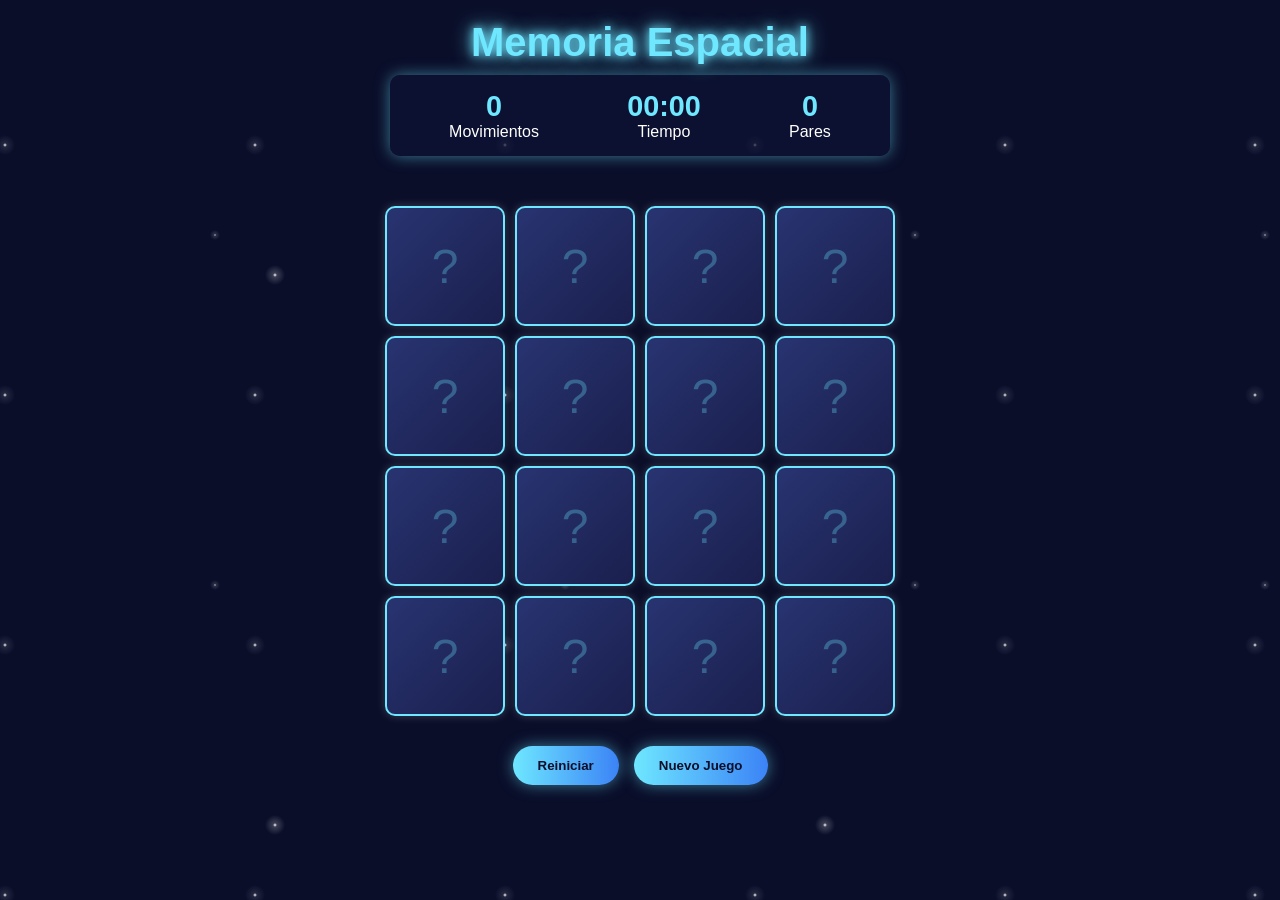
==== index.html @ 433942ee "first commit" ====
<!DOCTYPE html>
<html lang="es">
<head>
    <meta charset="UTF-8">
    <meta name="viewport" content="width=device-width, initial-scale=1.0">
    <title>Memoria Espacial</title>
    <style>
        * {
            margin: 0;
            padding: 0;
            box-sizing: border-box;
            font-family: 'Segoe UI', Tahoma, Geneva, Verdana, sans-serif;
        }
        
        body {
            background: #0a0e29;
            color: #fff;
            min-height: 100vh;
            display: flex;
            flex-direction: column;
            align-items: center;
            padding: 20px;
            background-image: 
                radial-gradient(white, rgba(255,255,255,.2) 2px, transparent 10px),
                radial-gradient(white, rgba(255,255,255,.15) 1px, transparent 5px),
                radial-gradient(white, rgba(255,255,255,.1) 2px, transparent 10px);
            background-size: 550px 550px, 350px 350px, 250px 250px;
            background-position: 0 0, 40px 60px, 130px 270px;
        }
        
        header {
            text-align: center;
            margin-bottom: 30px;
            width: 100%;
        }
        
        h1 {
            font-size: 2.5rem;
            margin-bottom: 10px;
            color: #6ee7ff;
            text-shadow: 0 0 10px #6ee7ff, 0 0 20px #6ee7ff;
        }
        
        .stats {
            display: flex;
            justify-content: space-around;
            width: 100%;
            max-width: 500px;
            margin: 0 auto 20px;
            background: rgba(13, 19, 53, 0.7);
            padding: 15px;
            border-radius: 10px;
            box-shadow: 0 0 15px rgba(110, 231, 255, 0.5);
        }
        
        .stat {
            text-align: center;
        }
        
        .stat span {
            display: block;
            font-size: 1.8rem;
            font-weight: bold;
            color: #6ee7ff;
        }
        
        .game-container {
            width: 100%;
            max-width: 600px;
            display: flex;
            justify-content: center;
        }
        
        .game-board {
            display: grid;
            grid-template-columns: repeat(4, 1fr);
            gap: 10px;
            perspective: 1000px;
        }
        
        .card {
            height: 120px;
            width: 120px;
            position: relative;
            transform-style: preserve-3d;
            transition: transform 0.6s;
            cursor: pointer;
        }
        
        .card.flipped {
            transform: rotateY(180deg);
        }
        
        .card-front, .card-back {
            position: absolute;
            width: 100%;
            height: 100%;
            backface-visibility: hidden;
            border-radius: 10px;
            display: flex;
            justify-content: center;
            align-items: center;
            box-shadow: 0 0 10px rgba(255, 255, 255, 0.2);
        }
        
        .card-front {
            background: linear-gradient(135deg, #1a1f4d, #283471);
            transform: rotateY(180deg);
            font-size: 2.5rem;
        }
        
        .card-back {
            background: linear-gradient(135deg, #283471, #1a1f4d);
            border: 2px solid #6ee7ff;
        }
        
        .card-back::before {
            content: "?";
            font-size: 3rem;
            color: rgba(110, 231, 255, 0.3);
        }
        
        .controls {
            margin-top: 30px;
            display: flex;
            gap: 15px;
        }
        
        button {
            padding: 12px 25px;
            border: none;
            border-radius: 50px;
            background: linear-gradient(to right, #6ee7ff, #3b83f6);
            color: #0a0e29;
            font-weight: bold;
            cursor: pointer;
            transition: all 0.3s;
            box-shadow: 0 0 15px rgba(110, 231, 255, 0.5);
        }
        
        button:hover {
            transform: translateY(-3px);
            box-shadow: 0 0 20px rgba(110, 231, 255, 0.8);
        }
        
        .win-message {
            display: none;
            position: fixed;
            top: 0;
            left: 0;
            width: 100%;
            height: 100%;
            background: rgba(10, 14, 41, 0.95);
            flex-direction: column;
            justify-content: center;
            align-items: center;
            z-index: 100;
        }
        
        .win-content {
            background: rgba(13, 19, 53, 0.9);
            padding: 40px;
            border-radius: 20px;
            text-align: center;
            box-shadow: 0 0 30px rgba(110, 231, 255, 0.7);
            max-width: 90%;
            width: 400px;
        }
        
        .win-content h2 {
            font-size: 2.5rem;
            margin-bottom: 20px;
            color: #6ee7ff;
        }
        
        .win-content p {
            font-size: 1.2rem;
            margin-bottom: 30px;
        }
        
        @media (max-width: 600px) {
            .game-board {
                grid-template-columns: repeat(3, 1fr);
            }
            
            .card {
                height: 90px;
                width: 90px;
            }
            
            h1 {
                font-size: 2rem;
            }
            
            .stat span {
                font-size: 1.5rem;
            }
        }
        
        @media (max-width: 400px) {
            .card {
                height: 70px;
                width: 70px;
            }
            
            .card-front {
                font-size: 1.8rem;
            }
        }
    </style>
</head>
<body>
    <header>
        <h1>Memoria Espacial</h1>
        <div class="stats">
            <div class="stat">
                <span id="moves">0</span>
                Movimientos
            </div>
            <div class="stat">
                <span id="timer">00:00</span>
                Tiempo
            </div>
            <div class="stat">
                <span id="pairs">0</span>
                Pares
            </div>
        </div>
    </header>
    
    <div class="game-container">
        <div class="game-board" id="gameBoard"></div>
    </div>
    
    <div class="controls">
        <button id="restartBtn">Reiniciar</button>
        <button id="newGameBtn">Nuevo Juego</button>
    </div>
    
    <div class="win-message" id="winMessage">
        <div class="win-content">
            <h2>¡Felicidades!</h2>
            <p>Has completado el juego en <span id="finalMoves">0</span> movimientos y <span id="finalTime">00:00</span> segundos.</p>
            <button id="playAgainBtn">Jugar de nuevo</button>
        </div>
    </div>

    <script>
        document.addEventListener('DOMContentLoaded', () => {
            // Elementos del DOM
            const gameBoard = document.getElementById('gameBoard');
            const movesElement = document.getElementById('moves');
            const timerElement = document.getElementById('timer');
            const pairsElement = document.getElementById('pairs');
            const restartBtn = document.getElementById('restartBtn');
            const newGameBtn = document.getElementById('newGameBtn');
            const winMessage = document.getElementById('winMessage');
            const finalMoves = document.getElementById('finalMoves');
            const finalTime = document.getElementById('finalTime');
            const playAgainBtn = document.getElementById('playAgainBtn');
            
            // Variables del juego
            let cards = [];
            let hasFlippedCard = false;
            let lockBoard = false;
            let firstCard, secondCard;
            let moves = 0;
            let matchedPairs = 0;
            let totalPairs = 8;
            let timer = null;
            let seconds = 0;
            
            // Símbolos para las cartas (emojis espaciales)
            const cardSymbols = ['🚀', '🛸', '🛰️', '👽', '🌕', '🌎', '⭐', '🌌'];
            
            // Inicializar el juego
            function initGame() {
                moves = 0;
                matchedPairs = 0;
                seconds = 0;
                movesElement.textContent = moves;
                pairsElement.textContent = matchedPairs;
                timerElement.textContent = '00:00';
                clearInterval(timer);
                
                // Crear pares de cartas
                cards = [...cardSymbols, ...cardSymbols];
                
                // Barajar las cartas
                shuffleCards();
                
                // Generar el tablero
                gameBoard.innerHTML = '';
                cards.forEach((symbol, index) => {
                    const card = document.createElement('div');
                    card.classList.add('card');
                    card.dataset.symbol = symbol;
                    
                    const cardFront = document.createElement('div');
                    cardFront.classList.add('card-front');
                    cardFront.innerHTML = symbol;
                    
                    const cardBack = document.createElement('div');
                    cardBack.classList.add('card-back');
                    
                    card.appendChild(cardFront);
                    card.appendChild(cardBack);
                    
                    card.addEventListener('click', flipCard);
                    gameBoard.appendChild(card);
                });
            }
            
            // Barajar las cartas (algoritmo Fisher-Yates)
            function shuffleCards() {
                for (let i = cards.length - 1; i > 0; i--) {
                    const j = Math.floor(Math.random() * (i + 1));
                    [cards[i], cards[j]] = [cards[j], cards[i]];
                }
            }
            
            // Voltear una carta
            function flipCard() {
                if (lockBoard) return;
                if (this === firstCard) return;
                if (this.classList.contains('flipped')) return;
                
                this.classList.add('flipped');
                
                if (!hasFlippedCard) {
                    // Primer click
                    hasFlippedCard = true;
                    firstCard = this;
                    
                    // Iniciar temporizador en el primer movimiento
                    if (moves === 0) {
                        startTimer();
                    }
                    
                    return;
                }
                
                // Segundo click
                secondCard = this;
                checkForMatch();
            }
            
            // Comprobar si las cartas coinciden
            function checkForMatch() {
                let isMatch = firstCard.dataset.symbol === secondCard.dataset.symbol;
                
                isMatch ? disableCards() : unflipCards();
                
                // Actualizar movimientos
                moves++;
                movesElement.textContent = moves;
            }
            
            // Deshabilitar cartas coincidentes
            function disableCards() {
                firstCard.removeEventListener('click', flipCard);
                secondCard.removeEventListener('click', flipCard);
                
                // Efecto visual de coincidencia
                firstCard.style.backgroundColor = '#2ecc71';
                secondCard.style.backgroundColor = '#2ecc71';
                
                setTimeout(() => {
                    firstCard.style.backgroundColor = '';
                    secondCard.style.backgroundColor = '';
                }, 300);
                
                matchedPairs++;
                pairsElement.textContent = matchedPairs;
                
                resetBoard();
                
                // Comprobar si el juego ha terminado
                if (matchedPairs === totalPairs) {
                    endGame();
                }
            }
            
            // Volver a voltear cartas no coincidentes
            function unflipCards() {
                lockBoard = true;
                
                // Efecto visual de error
                firstCard.style.backgroundColor = '#e74c3c';
                secondCard.style.backgroundColor = '#e74c3c';
                
                setTimeout(() => {
                    firstCard.style.backgroundColor = '';
                    secondCard.style.backgroundColor = '';
                    
                    firstCard.classList.remove('flipped');
                    secondCard.classList.remove('flipped');
                    
                    resetBoard();
                }, 1000);
            }
            
            // Reiniciar el tablero después de cada turno
            function resetBoard() {
                [hasFlippedCard, lockBoard] = [false, false];
                [firstCard, secondCard] = [null, null];
            }
            
            // Iniciar temporizador
            function startTimer() {
                timer = setInterval(() => {
                    seconds++;
                    const minutes = Math.floor(seconds / 60);
                    const remainingSeconds = seconds % 60;
                    timerElement.textContent = `${minutes.toString().padStart(2, '0')}:${remainingSeconds.toString().padStart(2, '0')}`;
                }, 1000);
            }
            
            // Finalizar el juego
            function endGame() {
                clearInterval(timer);
                
                // Mostrar mensaje de victoria
                finalMoves.textContent = moves;
                finalTime.textContent = timerElement.textContent;
                
                setTimeout(() => {
                    winMessage.style.display = 'flex';
                }, 1000);
            }
            
            // Reiniciar el juego
            restartBtn.addEventListener('click', initGame);
            
            // Nuevo juego (igual que reiniciar por ahora)
            newGameBtn.addEventListener('click', initGame);
            
            // Jugar de nuevo
            playAgainBtn.addEventListener('click', () => {
                winMessage.style.display = 'none';
                initGame();
            });
            
            // Iniciar el juego al cargar la página
            initGame();
        });
    </script>
</body>
</html>
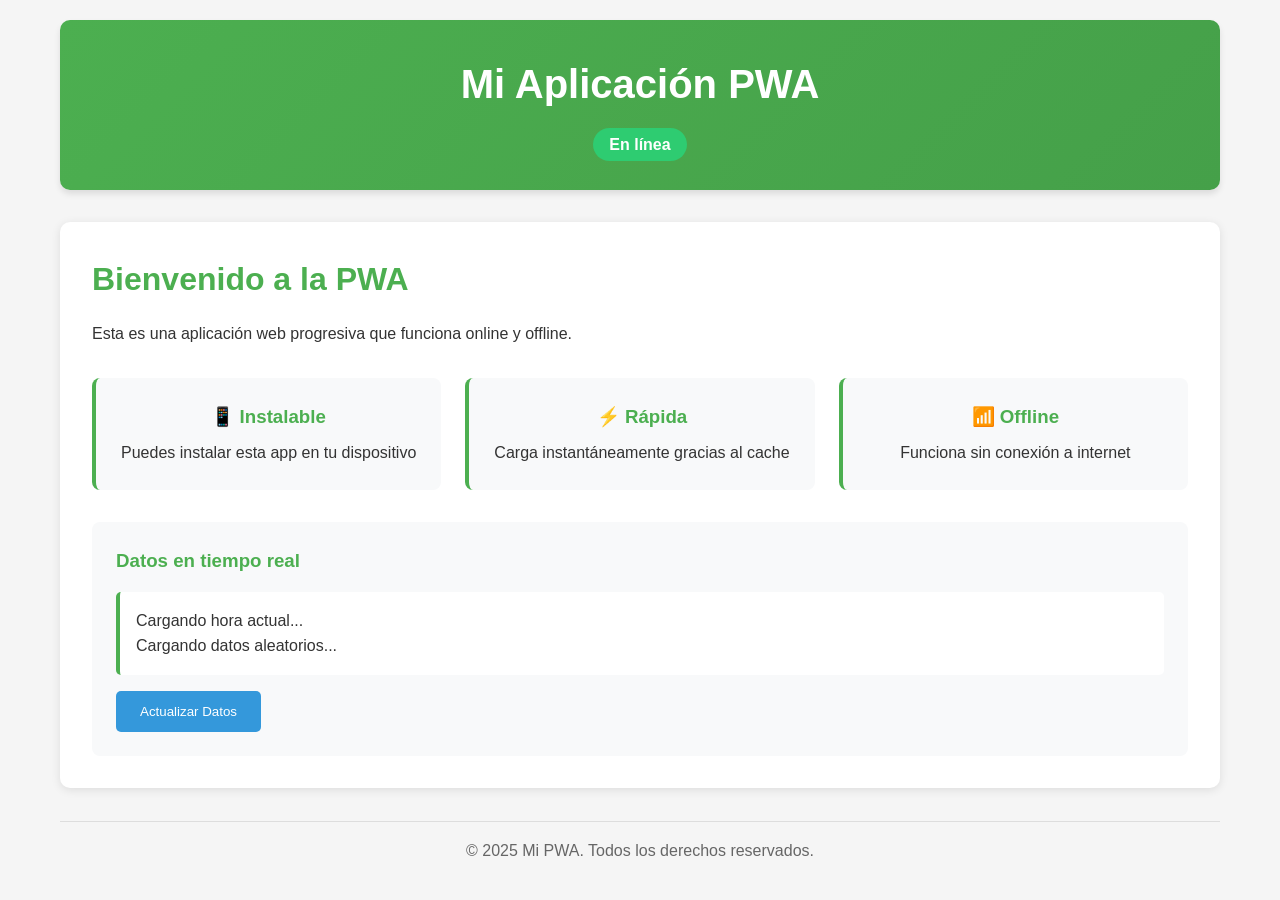
==== commit 32dbaf02: "Add files via upload" ====
--- a/index.html
+++ b/index.html
@@ -1,449 +1,62 @@
-<!DOCTYPE html>
-<html lang="es">
-<head>
-    <meta charset="UTF-8">
-    <meta name="viewport" content="width=device-width, initial-scale=1.0">
-    <title>Memoria Espacial</title>
-    <style>
-        * {
-            margin: 0;
-            padding: 0;
-            box-sizing: border-box;
-            font-family: 'Segoe UI', Tahoma, Geneva, Verdana, sans-serif;
-        }
-        
-        body {
-            background: #0a0e29;
-            color: #fff;
-            min-height: 100vh;
-            display: flex;
-            flex-direction: column;
-            align-items: center;
-            padding: 20px;
-            background-image: 
-                radial-gradient(white, rgba(255,255,255,.2) 2px, transparent 10px),
-                radial-gradient(white, rgba(255,255,255,.15) 1px, transparent 5px),
-                radial-gradient(white, rgba(255,255,255,.1) 2px, transparent 10px);
-            background-size: 550px 550px, 350px 350px, 250px 250px;
-            background-position: 0 0, 40px 60px, 130px 270px;
-        }
-        
-        header {
-            text-align: center;
-            margin-bottom: 30px;
-            width: 100%;
-        }
-        
-        h1 {
-            font-size: 2.5rem;
-            margin-bottom: 10px;
-            color: #6ee7ff;
-            text-shadow: 0 0 10px #6ee7ff, 0 0 20px #6ee7ff;
-        }
-        
-        .stats {
-            display: flex;
-            justify-content: space-around;
-            width: 100%;
-            max-width: 500px;
-            margin: 0 auto 20px;
-            background: rgba(13, 19, 53, 0.7);
-            padding: 15px;
-            border-radius: 10px;
-            box-shadow: 0 0 15px rgba(110, 231, 255, 0.5);
-        }
-        
-        .stat {
-            text-align: center;
-        }
-        
-        .stat span {
-            display: block;
-            font-size: 1.8rem;
-            font-weight: bold;
-            color: #6ee7ff;
-        }
-        
-        .game-container {
-            width: 100%;
-            max-width: 600px;
-            display: flex;
-            justify-content: center;
-        }
-        
-        .game-board {
-            display: grid;
-            grid-template-columns: repeat(4, 1fr);
-            gap: 10px;
-            perspective: 1000px;
-        }
-        
-        .card {
-            height: 120px;
-            width: 120px;
-            position: relative;
-            transform-style: preserve-3d;
-            transition: transform 0.6s;
-            cursor: pointer;
-        }
-        
-        .card.flipped {
-            transform: rotateY(180deg);
-        }
-        
-        .card-front, .card-back {
-            position: absolute;
-            width: 100%;
-            height: 100%;
-            backface-visibility: hidden;
-            border-radius: 10px;
-            display: flex;
-            justify-content: center;
-            align-items: center;
-            box-shadow: 0 0 10px rgba(255, 255, 255, 0.2);
-        }
-        
-        .card-front {
-            background: linear-gradient(135deg, #1a1f4d, #283471);
-            transform: rotateY(180deg);
-            font-size: 2.5rem;
-        }
-        
-        .card-back {
-            background: linear-gradient(135deg, #283471, #1a1f4d);
-            border: 2px solid #6ee7ff;
-        }
-        
-        .card-back::before {
-            content: "?";
-            font-size: 3rem;
-            color: rgba(110, 231, 255, 0.3);
-        }
-        
-        .controls {
-            margin-top: 30px;
-            display: flex;
-            gap: 15px;
-        }
-        
-        button {
-            padding: 12px 25px;
-            border: none;
-            border-radius: 50px;
-            background: linear-gradient(to right, #6ee7ff, #3b83f6);
-            color: #0a0e29;
-            font-weight: bold;
-            cursor: pointer;
-            transition: all 0.3s;
-            box-shadow: 0 0 15px rgba(110, 231, 255, 0.5);
-        }
-        
-        button:hover {
-            transform: translateY(-3px);
-            box-shadow: 0 0 20px rgba(110, 231, 255, 0.8);
-        }
-        
-        .win-message {
-            display: none;
-            position: fixed;
-            top: 0;
-            left: 0;
-            width: 100%;
-            height: 100%;
-            background: rgba(10, 14, 41, 0.95);
-            flex-direction: column;
-            justify-content: center;
-            align-items: center;
-            z-index: 100;
-        }
-        
-        .win-content {
-            background: rgba(13, 19, 53, 0.9);
-            padding: 40px;
-            border-radius: 20px;
-            text-align: center;
-            box-shadow: 0 0 30px rgba(110, 231, 255, 0.7);
-            max-width: 90%;
-            width: 400px;
-        }
-        
-        .win-content h2 {
-            font-size: 2.5rem;
-            margin-bottom: 20px;
-            color: #6ee7ff;
-        }
-        
-        .win-content p {
-            font-size: 1.2rem;
-            margin-bottom: 30px;
-        }
-        
-        @media (max-width: 600px) {
-            .game-board {
-                grid-template-columns: repeat(3, 1fr);
-            }
-            
-            .card {
-                height: 90px;
-                width: 90px;
-            }
-            
-            h1 {
-                font-size: 2rem;
-            }
-            
-            .stat span {
-                font-size: 1.5rem;
-            }
-        }
-        
-        @media (max-width: 400px) {
-            .card {
-                height: 70px;
-                width: 70px;
-            }
-            
-            .card-front {
-                font-size: 1.8rem;
-            }
-        }
-    </style>
-</head>
-<body>
-    <header>
-        <h1>Memoria Espacial</h1>
-        <div class="stats">
-            <div class="stat">
-                <span id="moves">0</span>
-                Movimientos
-            </div>
-            <div class="stat">
-                <span id="timer">00:00</span>
-                Tiempo
-            </div>
-            <div class="stat">
-                <span id="pairs">0</span>
-                Pares
-            </div>
-        </div>
-    </header>
-    
-    <div class="game-container">
-        <div class="game-board" id="gameBoard"></div>
-    </div>
-    
-    <div class="controls">
-        <button id="restartBtn">Reiniciar</button>
-        <button id="newGameBtn">Nuevo Juego</button>
-    </div>
-    
-    <div class="win-message" id="winMessage">
-        <div class="win-content">
-            <h2>¡Felicidades!</h2>
-            <p>Has completado el juego en <span id="finalMoves">0</span> movimientos y <span id="finalTime">00:00</span> segundos.</p>
-            <button id="playAgainBtn">Jugar de nuevo</button>
-        </div>
-    </div>
-
-    <script>
-        document.addEventListener('DOMContentLoaded', () => {
-            // Elementos del DOM
-            const gameBoard = document.getElementById('gameBoard');
-            const movesElement = document.getElementById('moves');
-            const timerElement = document.getElementById('timer');
-            const pairsElement = document.getElementById('pairs');
-            const restartBtn = document.getElementById('restartBtn');
-            const newGameBtn = document.getElementById('newGameBtn');
-            const winMessage = document.getElementById('winMessage');
-            const finalMoves = document.getElementById('finalMoves');
-            const finalTime = document.getElementById('finalTime');
-            const playAgainBtn = document.getElementById('playAgainBtn');
-            
-            // Variables del juego
-            let cards = [];
-            let hasFlippedCard = false;
-            let lockBoard = false;
-            let firstCard, secondCard;
-            let moves = 0;
-            let matchedPairs = 0;
-            let totalPairs = 8;
-            let timer = null;
-            let seconds = 0;
-            
-            // Símbolos para las cartas (emojis espaciales)
-            const cardSymbols = ['🚀', '🛸', '🛰️', '👽', '🌕', '🌎', '⭐', '🌌'];
-            
-            // Inicializar el juego
-            function initGame() {
-                moves = 0;
-                matchedPairs = 0;
-                seconds = 0;
-                movesElement.textContent = moves;
-                pairsElement.textContent = matchedPairs;
-                timerElement.textContent = '00:00';
-                clearInterval(timer);
-                
-                // Crear pares de cartas
-                cards = [...cardSymbols, ...cardSymbols];
-                
-                // Barajar las cartas
-                shuffleCards();
-                
-                // Generar el tablero
-                gameBoard.innerHTML = '';
-                cards.forEach((symbol, index) => {
-                    const card = document.createElement('div');
-                    card.classList.add('card');
-                    card.dataset.symbol = symbol;
-                    
-                    const cardFront = document.createElement('div');
-                    cardFront.classList.add('card-front');
-                    cardFront.innerHTML = symbol;
-                    
-                    const cardBack = document.createElement('div');
-                    cardBack.classList.add('card-back');
-                    
-                    card.appendChild(cardFront);
-                    card.appendChild(cardBack);
-                    
-                    card.addEventListener('click', flipCard);
-                    gameBoard.appendChild(card);
-                });
-            }
-            
-            // Barajar las cartas (algoritmo Fisher-Yates)
-            function shuffleCards() {
-                for (let i = cards.length - 1; i > 0; i--) {
-                    const j = Math.floor(Math.random() * (i + 1));
-                    [cards[i], cards[j]] = [cards[j], cards[i]];
-                }
-            }
-            
-            // Voltear una carta
-            function flipCard() {
-                if (lockBoard) return;
-                if (this === firstCard) return;
-                if (this.classList.contains('flipped')) return;
-                
-                this.classList.add('flipped');
-                
-                if (!hasFlippedCard) {
-                    // Primer click
-                    hasFlippedCard = true;
-                    firstCard = this;
-                    
-                    // Iniciar temporizador en el primer movimiento
-                    if (moves === 0) {
-                        startTimer();
-                    }
-                    
-                    return;
-                }
-                
-                // Segundo click
-                secondCard = this;
-                checkForMatch();
-            }
-            
-            // Comprobar si las cartas coinciden
-            function checkForMatch() {
-                let isMatch = firstCard.dataset.symbol === secondCard.dataset.symbol;
-                
-                isMatch ? disableCards() : unflipCards();
-                
-                // Actualizar movimientos
-                moves++;
-                movesElement.textContent = moves;
-            }
-            
-            // Deshabilitar cartas coincidentes
-            function disableCards() {
-                firstCard.removeEventListener('click', flipCard);
-                secondCard.removeEventListener('click', flipCard);
-                
-                // Efecto visual de coincidencia
-                firstCard.style.backgroundColor = '#2ecc71';
-                secondCard.style.backgroundColor = '#2ecc71';
-                
-                setTimeout(() => {
-                    firstCard.style.backgroundColor = '';
-                    secondCard.style.backgroundColor = '';
-                }, 300);
-                
-                matchedPairs++;
-                pairsElement.textContent = matchedPairs;
-                
-                resetBoard();
-                
-                // Comprobar si el juego ha terminado
-                if (matchedPairs === totalPairs) {
-                    endGame();
-                }
-            }
-            
-            // Volver a voltear cartas no coincidentes
-            function unflipCards() {
-                lockBoard = true;
-                
-                // Efecto visual de error
-                firstCard.style.backgroundColor = '#e74c3c';
-                secondCard.style.backgroundColor = '#e74c3c';
-                
-                setTimeout(() => {
-                    firstCard.style.backgroundColor = '';
-                    secondCard.style.backgroundColor = '';
-                    
-                    firstCard.classList.remove('flipped');
-                    secondCard.classList.remove('flipped');
-                    
-                    resetBoard();
-                }, 1000);
-            }
-            
-            // Reiniciar el tablero después de cada turno
-            function resetBoard() {
-                [hasFlippedCard, lockBoard] = [false, false];
-                [firstCard, secondCard] = [null, null];
-            }
-            
-            // Iniciar temporizador
-            function startTimer() {
-                timer = setInterval(() => {
-                    seconds++;
-                    const minutes = Math.floor(seconds / 60);
-                    const remainingSeconds = seconds % 60;
-                    timerElement.textContent = `${minutes.toString().padStart(2, '0')}:${remainingSeconds.toString().padStart(2, '0')}`;
-                }, 1000);
-            }
-            
-            // Finalizar el juego
-            function endGame() {
-                clearInterval(timer);
-                
-                // Mostrar mensaje de victoria
-                finalMoves.textContent = moves;
-                finalTime.textContent = timerElement.textContent;
-                
-                setTimeout(() => {
-                    winMessage.style.display = 'flex';
-                }, 1000);
-            }
-            
-            // Reiniciar el juego
-            restartBtn.addEventListener('click', initGame);
-            
-            // Nuevo juego (igual que reiniciar por ahora)
-            newGameBtn.addEventListener('click', initGame);
-            
-            // Jugar de nuevo
-            playAgainBtn.addEventListener('click', () => {
-                winMessage.style.display = 'none';
-                initGame();
-            });
-            
-            // Iniciar el juego al cargar la página
-            initGame();
-        });
-    </script>
-</body>
+<!DOCTYPE html>
+<html lang="es">
+<head>
+    <meta charset="UTF-8">
+    <meta name="viewport" content="width=device-width, initial-scale=1.0">
+    <title>Mi PWA</title>
+    <link rel="stylesheet" href="styles.css">
+    <link rel="manifest" href="manifest.json">
+    <meta name="theme-color" content="#4CAF50">
+</head>
+<body>
+    <div class="container">
+        <header>
+            <h1>Mi Aplicación PWA</h1>
+            <div class="status">
+                <span id="connection-status" class="status-online">En línea</span>
+            </div>
+        </header>
+
+        <main>
+            <section class="content">
+                <h2>Bienvenido a la PWA</h2>
+                <p>Esta es una aplicación web progresiva que funciona online y offline.</p>
+                
+                <div class="features">
+                    <div class="feature-card">
+                        <h3>📱 Instalable</h3>
+                        <p>Puedes instalar esta app en tu dispositivo</p>
+                    </div>
+                    <div class="feature-card">
+                        <h3>⚡ Rápida</h3>
+                        <p>Carga instantáneamente gracias al cache</p>
+                    </div>
+                    <div class="feature-card">
+                        <h3>📶 Offline</h3>
+                        <p>Funciona sin conexión a internet</p>
+                    </div>
+                </div>
+
+                <button id="install-btn" class="install-button" style="display: none;">
+                    Instalar App
+                </button>
+
+                <div class="data-section">
+                    <h3>Datos en tiempo real</h3>
+                    <div id="data-container">
+                        <p id="current-time">Cargando hora actual...</p>
+                        <p id="random-data">Cargando datos aleatorios...</p>
+                    </div>
+                    <button id="refresh-btn" class="refresh-button">Actualizar Datos</button>
+                </div>
+            </section>
+        </main>
+
+        <footer>
+            <p>&copy; 2025 Mi PWA. Todos los derechos reservados.</p>
+        </footer>
+    </div>
+
+    <script src="pwa-app.js"></script>
+</body>
 </html>
--- a/styles.css
+++ b/styles.css
@@ -0,0 +1,198 @@
+* {
+    margin: 0;
+    padding: 0;
+    box-sizing: border-box;
+}
+
+body {
+    font-family: 'Segoe UI', Tahoma, Geneva, Verdana, sans-serif;
+    line-height: 1.6;
+    color: #333;
+    background-color: #f5f5f5;
+}
+
+.container {
+    max-width: 1200px;
+    margin: 0 auto;
+    padding: 20px;
+    min-height: 100vh;
+    display: flex;
+    flex-direction: column;
+}
+
+header {
+    background: linear-gradient(135deg, #4CAF50, #45a049);
+    color: white;
+    padding: 2rem;
+    border-radius: 10px;
+    margin-bottom: 2rem;
+    text-align: center;
+    box-shadow: 0 4px 6px rgba(0, 0, 0, 0.1);
+}
+
+header h1 {
+    font-size: 2.5rem;
+    margin-bottom: 0.5rem;
+}
+
+.status {
+    margin-top: 1rem;
+}
+
+.status-online {
+    background: #2ecc71;
+    padding: 0.5rem 1rem;
+    border-radius: 20px;
+    font-weight: bold;
+}
+
+.status-offline {
+    background: #e74c3c;
+    padding: 0.5rem 1rem;
+    border-radius: 20px;
+    font-weight: bold;
+}
+
+main {
+    flex: 1;
+}
+
+.content {
+    background: white;
+    padding: 2rem;
+    border-radius: 10px;
+    box-shadow: 0 2px 10px rgba(0, 0, 0, 0.1);
+}
+
+.content h2 {
+    color: #4CAF50;
+    margin-bottom: 1rem;
+    font-size: 2rem;
+}
+
+.features {
+    display: grid;
+    grid-template-columns: repeat(auto-fit, minmax(250px, 1fr));
+    gap: 1.5rem;
+    margin: 2rem 0;
+}
+
+.feature-card {
+    background: #f8f9fa;
+    padding: 1.5rem;
+    border-radius: 8px;
+    text-align: center;
+    border-left: 4px solid #4CAF50;
+    transition: transform 0.3s ease;
+}
+
+.feature-card:hover {
+    transform: translateY(-5px);
+}
+
+.feature-card h3 {
+    color: #4CAF50;
+    margin-bottom: 0.5rem;
+}
+
+.install-button {
+    background: #4CAF50;
+    color: white;
+    border: none;
+    padding: 1rem 2rem;
+    font-size: 1.1rem;
+    border-radius: 5px;
+    cursor: pointer;
+    margin: 1rem 0;
+    transition: background 0.3s ease;
+    display: block;
+    width: 100%;
+    max-width: 300px;
+    margin-left: auto;
+    margin-right: auto;
+}
+
+.install-button:hover {
+    background: #45a049;
+}
+
+.data-section {
+    margin-top: 2rem;
+    padding: 1.5rem;
+    background: #f8f9fa;
+    border-radius: 8px;
+}
+
+.data-section h3 {
+    color: #4CAF50;
+    margin-bottom: 1rem;
+}
+
+#data-container {
+    margin: 1rem 0;
+    padding: 1rem;
+    background: white;
+    border-radius: 5px;
+    border-left: 4px solid #4CAF50;
+}
+
+.refresh-button {
+    background: #3498db;
+    color: white;
+    border: none;
+    padding: 0.8rem 1.5rem;
+    border-radius: 5px;
+    cursor: pointer;
+    transition: background 0.3s ease;
+}
+
+.refresh-button:hover {
+    background: #2980b9;
+}
+
+footer {
+    text-align: center;
+    margin-top: 2rem;
+    padding: 1rem;
+    color: #666;
+    border-top: 1px solid #ddd;
+}
+
+/* Responsive */
+@media (max-width: 768px) {
+    .container {
+        padding: 10px;
+    }
+    
+    header h1 {
+        font-size: 2rem;
+    }
+    
+    .features {
+        grid-template-columns: 1fr;
+    }
+    
+    .content {
+        padding: 1rem;
+    }
+}
+
+/* Animaciones */
+@keyframes fadeIn {
+    from {
+        opacity: 0;
+        transform: translateY(20px);
+    }
+    to {
+        opacity: 1;
+        transform: translateY(0);
+    }
+}
+
+.content {
+    animation: fadeIn 0.5s ease-in;
+}
+
+.feature-card {
+    animation: fadeIn 0.5s ease-in;
+}
